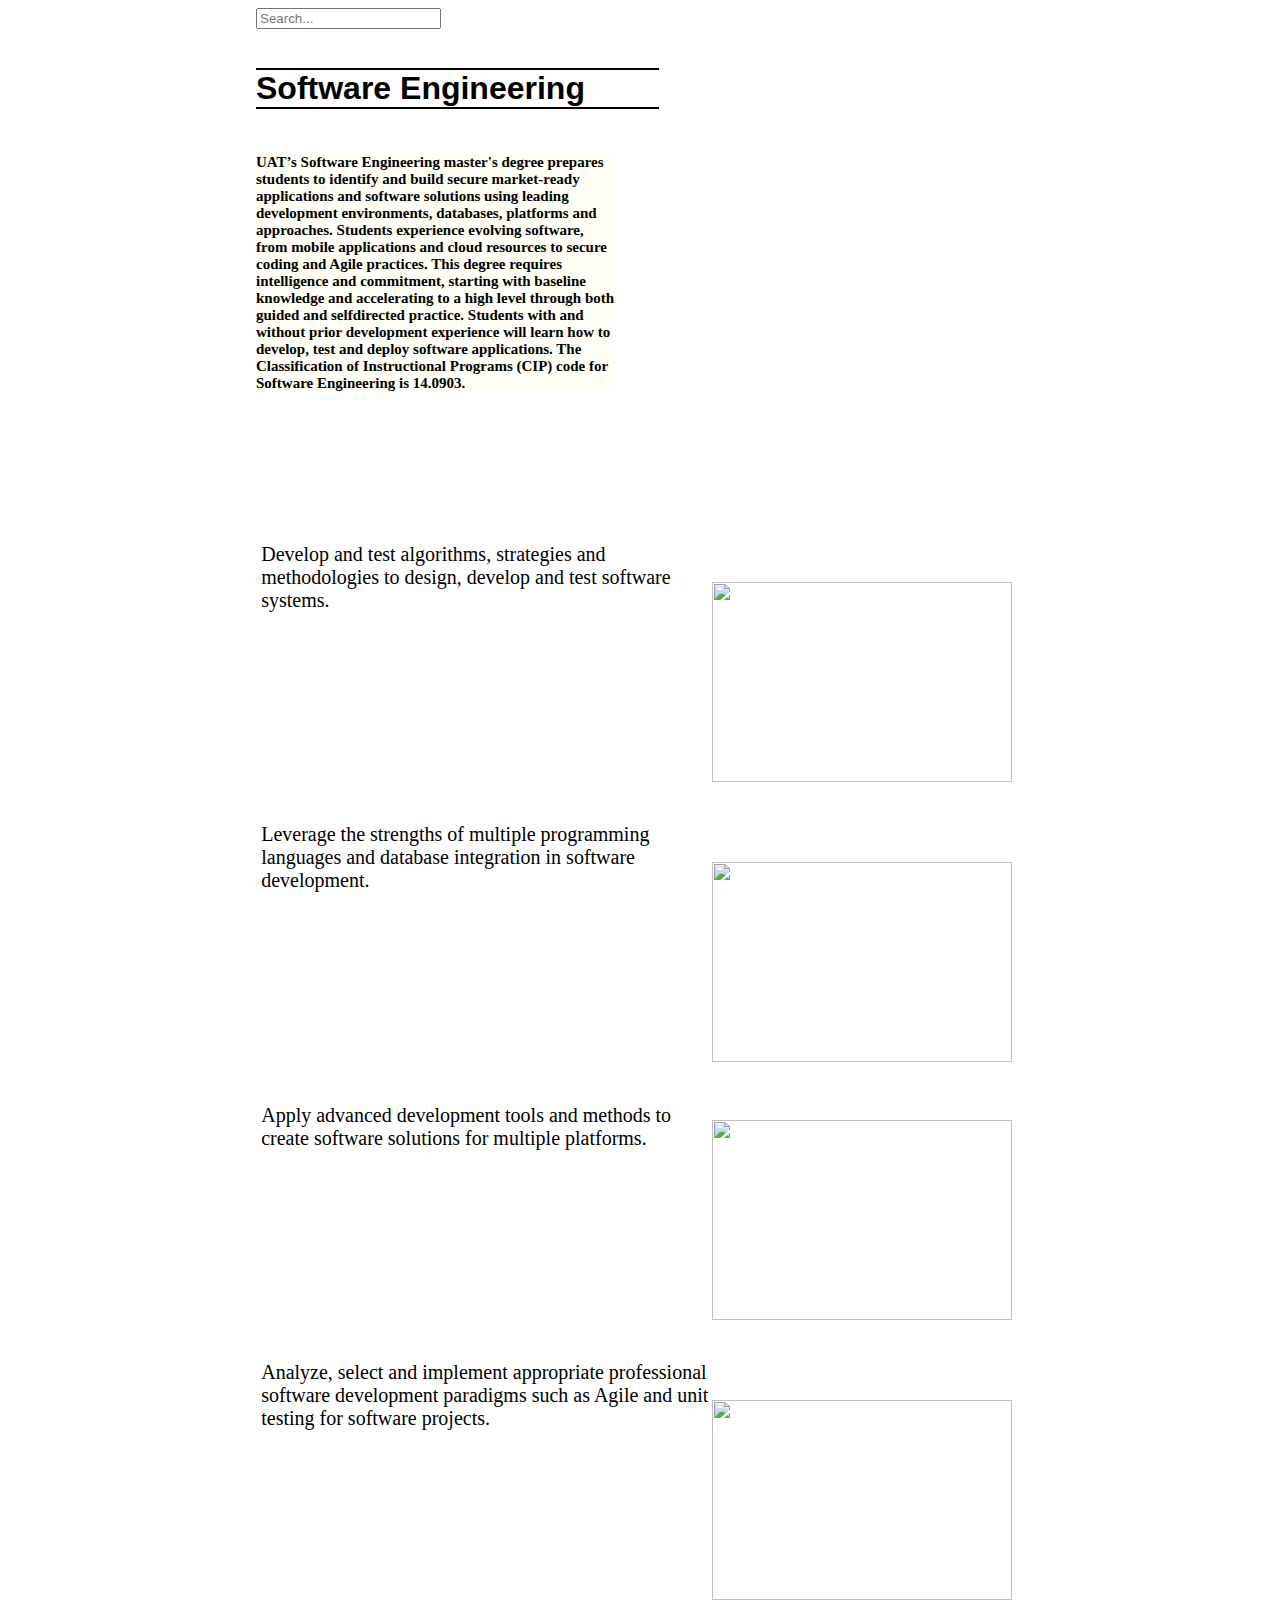
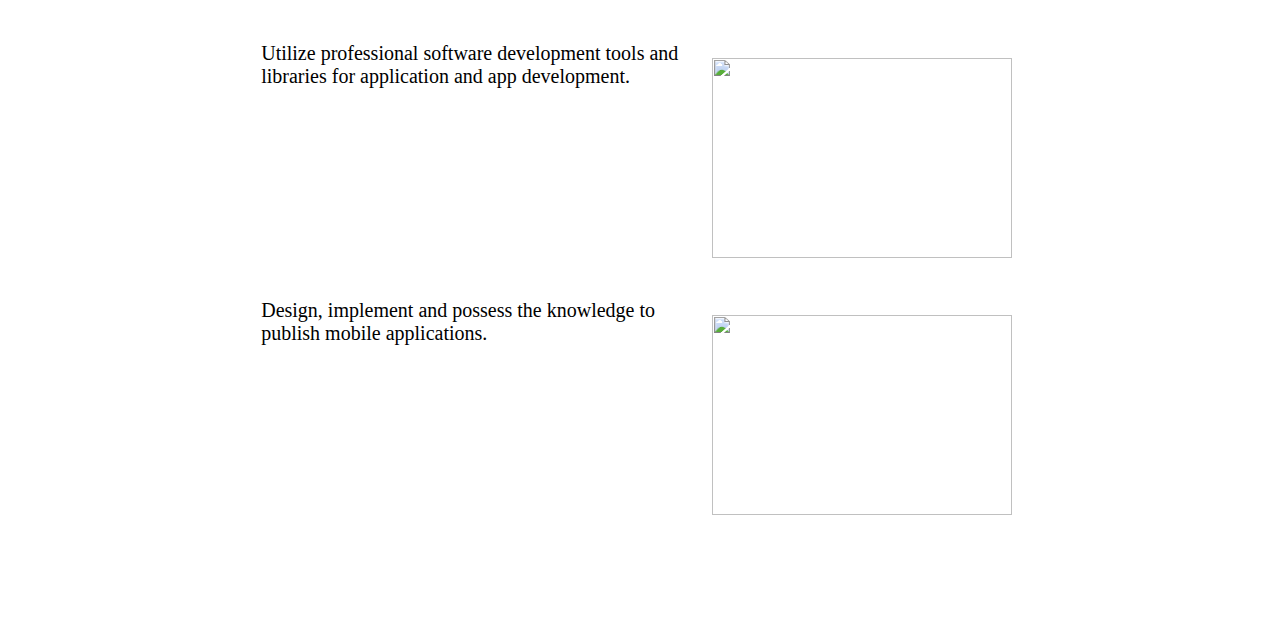
==== boards.html @ 4352dcfe "Add files via upload" ====
<!--Josue Joseph-->
<!DOCTYPE html>

<html lang="en">
    
    <head>
        <title>Boards</title>
        <meta charset="UTF-8" name="viewport" content="width=device-width, initial-scale=1.0">
    </head>

<!--header element includes a library of options like search bar and clickable links-->
    <header>
        <input id="search" type="text" placeholder="Search..."> 
    </header><br>

    <body>

        <!--info div provides information about software engineering--> 
        <div id="einfo">
        <h1>Software Engineering</h1>
        <h2>UAT’s Software Engineering master's degree prepares students to identify and build secure market-ready applications and
            software solutions using leading development environments, databases, platforms and approaches. Students experience
            evolving software, from mobile applications and cloud resources to secure coding and Agile practices. This degree requires
            intelligence and commitment, starting with baseline knowledge and accelerating to a high level through both guided and selfdirected practice. Students with and without prior development experience will learn how to develop, test and deploy software
            applications. The Classification of Instructional Programs (CIP) code for Software Engineering is 14.0903.
        </h2>
        </div><br>

<!--list div provides in-depth information and pictures about software engineering--> 
        <div class="list">
            <p>Develop and test algorithms, strategies and methodologies to design, develop and test software systems.</p>
            <img src="two computer science professionals using equipment.jpg" class="" href=""> 

            <p>Leverage the strengths of multiple programming languages and database integration in software development.</p>
                <img src="Computer_Research_Scientist.jpg" class="" href="">
            
            
            <p>Apply advanced development tools and methods to create software solutions for multiple platforms.</p>
                <img src="computer-science-860-x-480.jpg" class="" href="">
            
            
            <p>Analyze, select and implement appropriate professional software development paradigms such as Agile and unit testing for software projects.</p>
               <img src="ranking-1-1014x600.png" class="" href=""> 
            
            
            <p>Utilize professional software development tools and libraries for application and app development.</p>
               <img src="How_to_Become_a_Computer_Scientist.avif" class="" href=""> 
            
            
            <p>Design, implement and possess the knowledge to publish mobile applications.</p>
               <img src="computer-and-research-scientist.jpg" class="" href=""> 
            
        </div>   

    </body><br>

    <style>
        body{
            background-color: rgb(255, 255, 255);
            margin-left: 20%;
            margin-right: 10%;
        }
        .menuBar{
            background-size: 20%;
            margin-bottom: 1%;
        }
        h1{
            text-align: left;
            margin-bottom: 5%;
            border-top: solid;
            border-bottom: solid;
            border-width: 2px;
            margin-right: 55%;
            font-family: 'Franklin Gothic Medium', 'Arial Narrow', Arial, sans-serif;

        }
        h2{
            text-align: left;
            font-size: 15px;
            margin-right: 60%;
            background-color: rgb(255, 255, 246);
            font-style: 2%;
            margin-bottom: 5%;

        }
        p{
            width: 60%;
            margin-top: 5%;
            margin-bottom: 5%;
            font-size: 20px;
            display: inline-block;
            margin-right: 2%;

        }
        .list{
            border-width: 1px;
            margin-bottom: 5%;
            margin-right: 10%;
            padding: 50px;
            margin-left: -5%;
        }
        img{
            width: 300px;
            height: 200px;
            margin-left: 60%;
            margin-top: -9%;
        }

    </style>
</html>
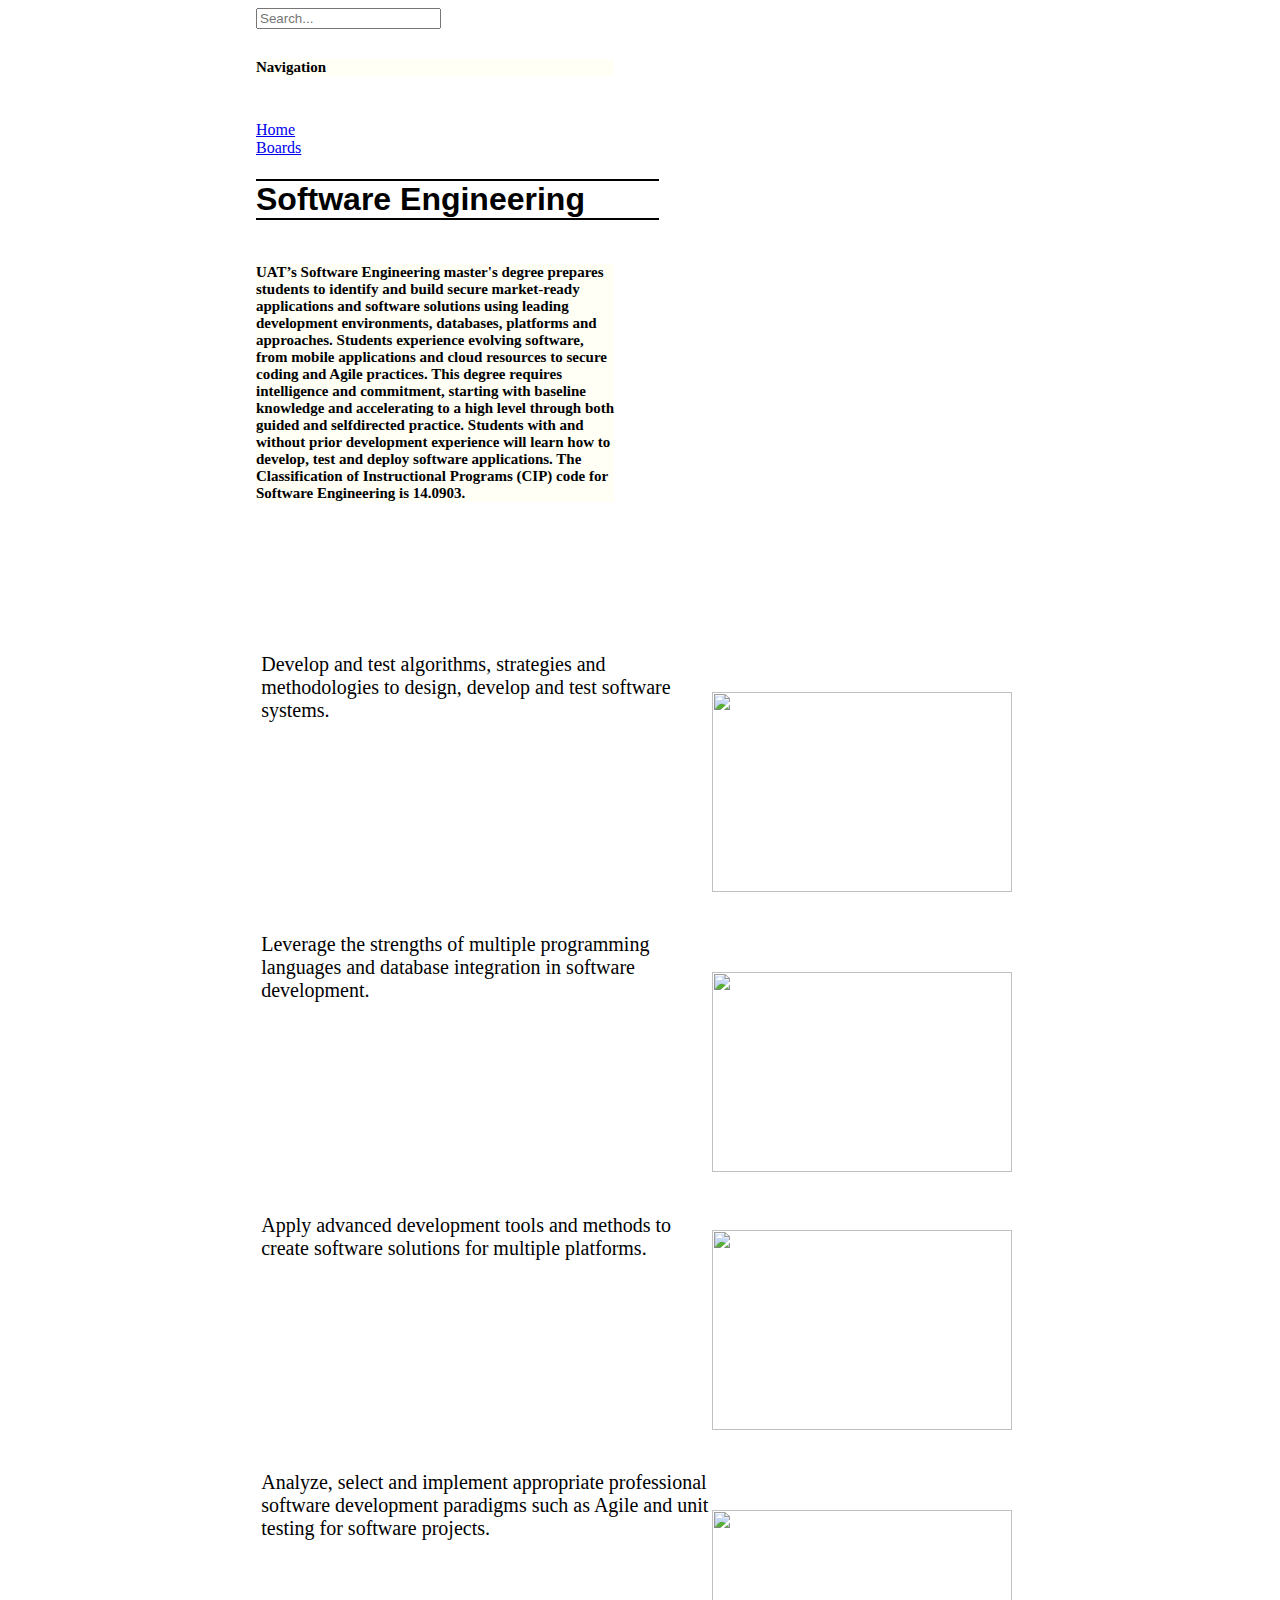
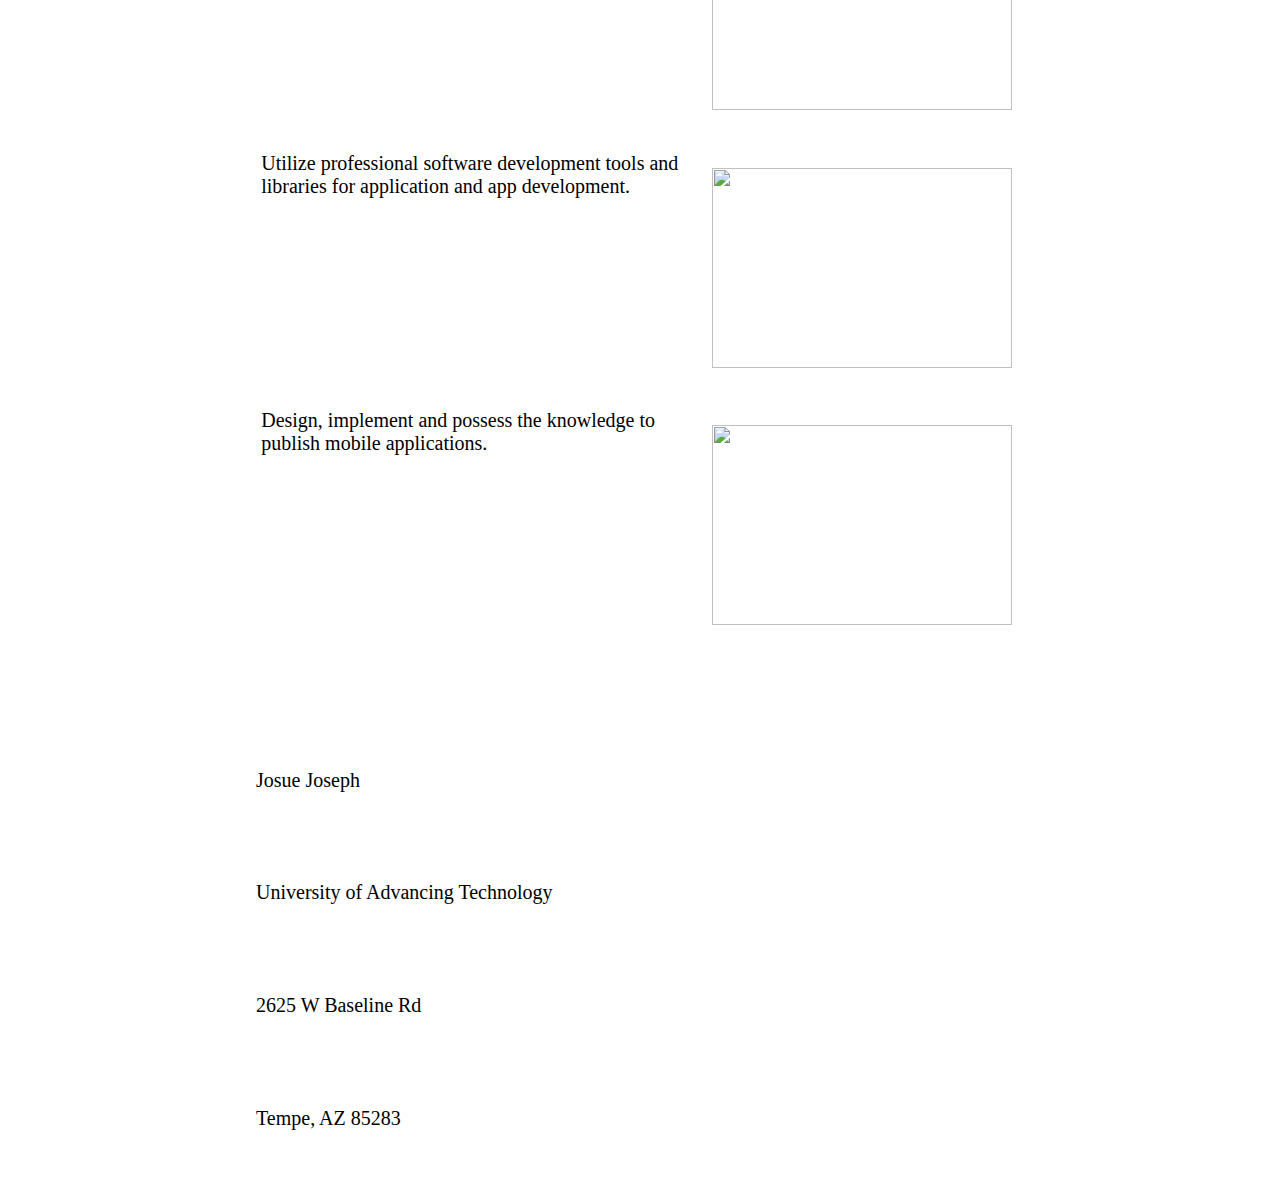
==== commit 87aa3bb4: "Add files via upload" ====
--- a/boards.html
+++ b/boards.html
@@ -1,4 +1,4 @@
-<!--Josue Joseph-->
+<!--07/02/2023-->
 <!DOCTYPE html>
 
 <html lang="en">
@@ -12,6 +12,12 @@
     <header>
         <input id="search" type="text" placeholder="Search..."> 
     </header><br>
+    <nav>
+        <h2>Navigation</h2>
+        <a href="./index.html">Home</a><br>
+        <a href="./boards.html">Boards</a><br>
+    </nav>
+    
 
     <body>
 
@@ -51,6 +57,13 @@
                <img src="computer-and-research-scientist.jpg" class="" href=""> 
             
         </div>   
+
+        <footer>
+            <P>Josue Joseph</P><br>
+            <p>University of Advancing Technology</p><br>
+            <p>2625 W Baseline Rd</p><br>
+            <p>Tempe, AZ 85283</p><br>
+        </footer> 
 
     </body><br>
 
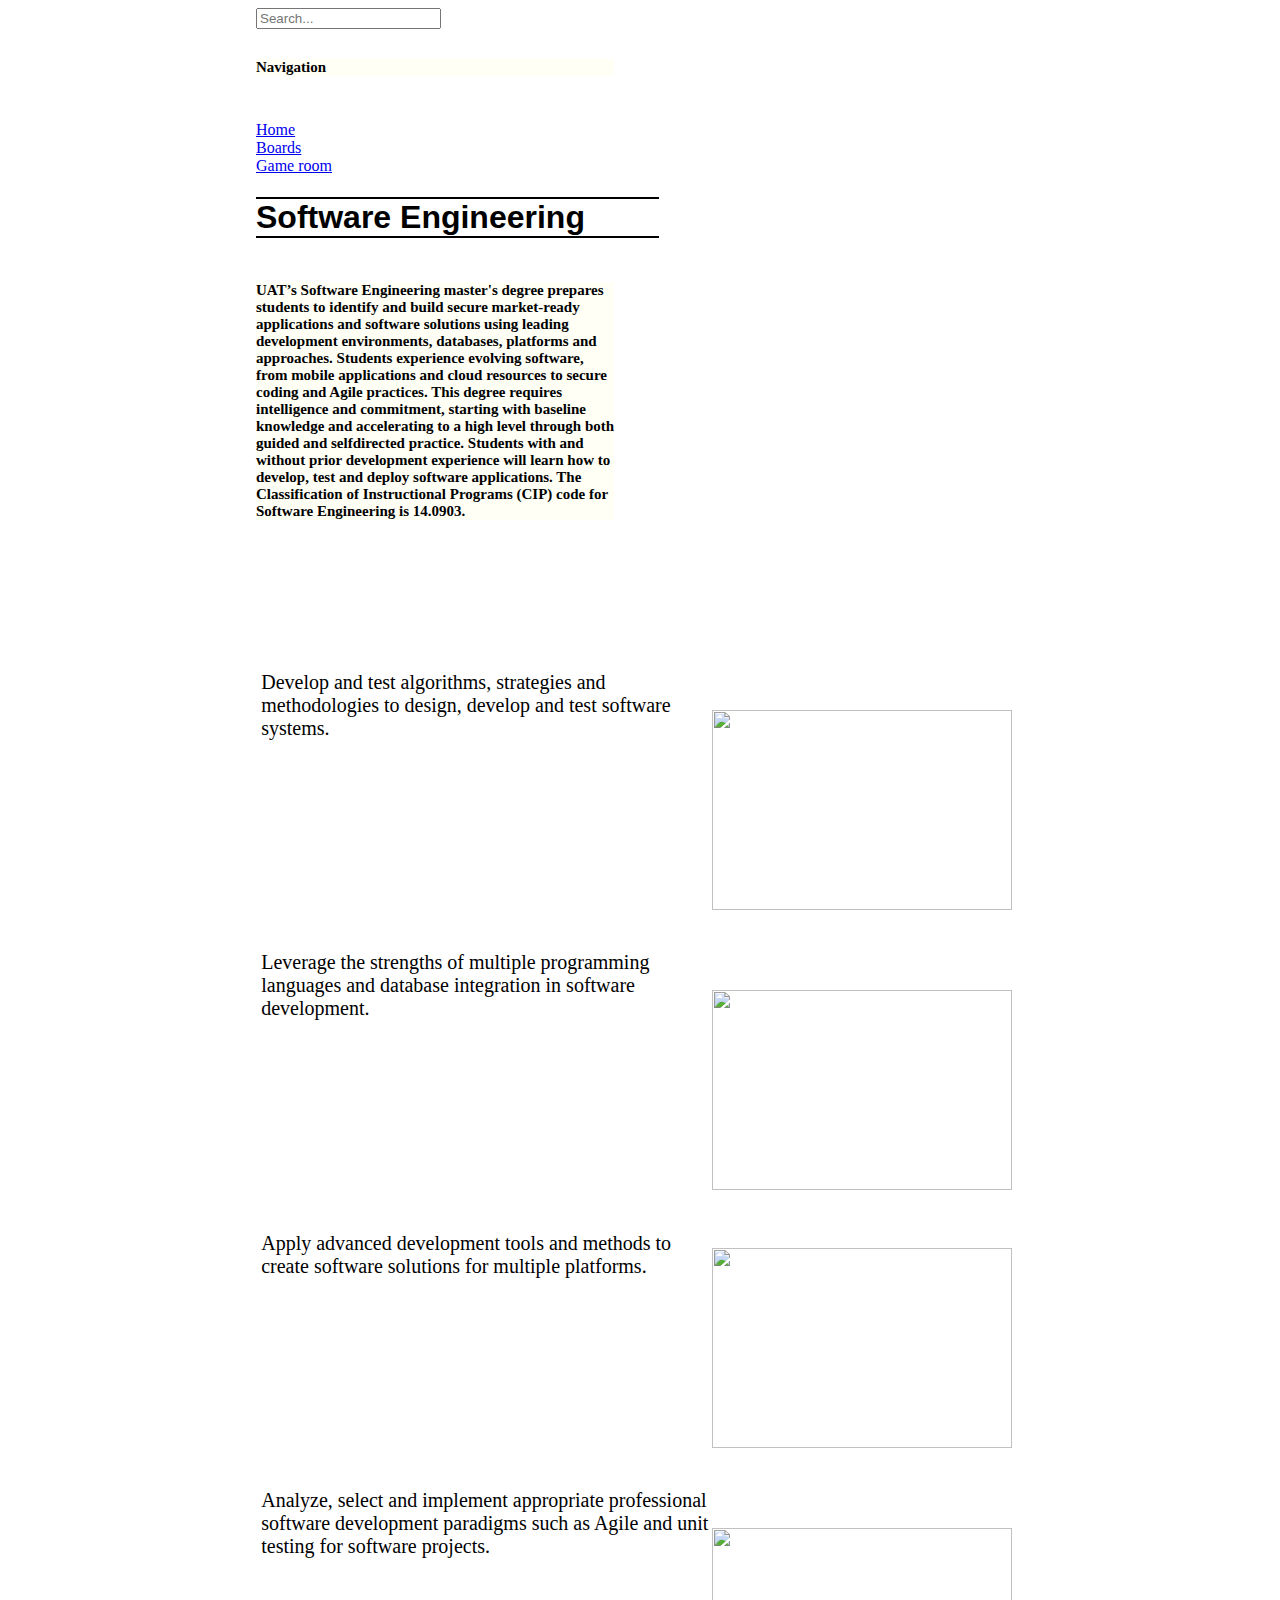
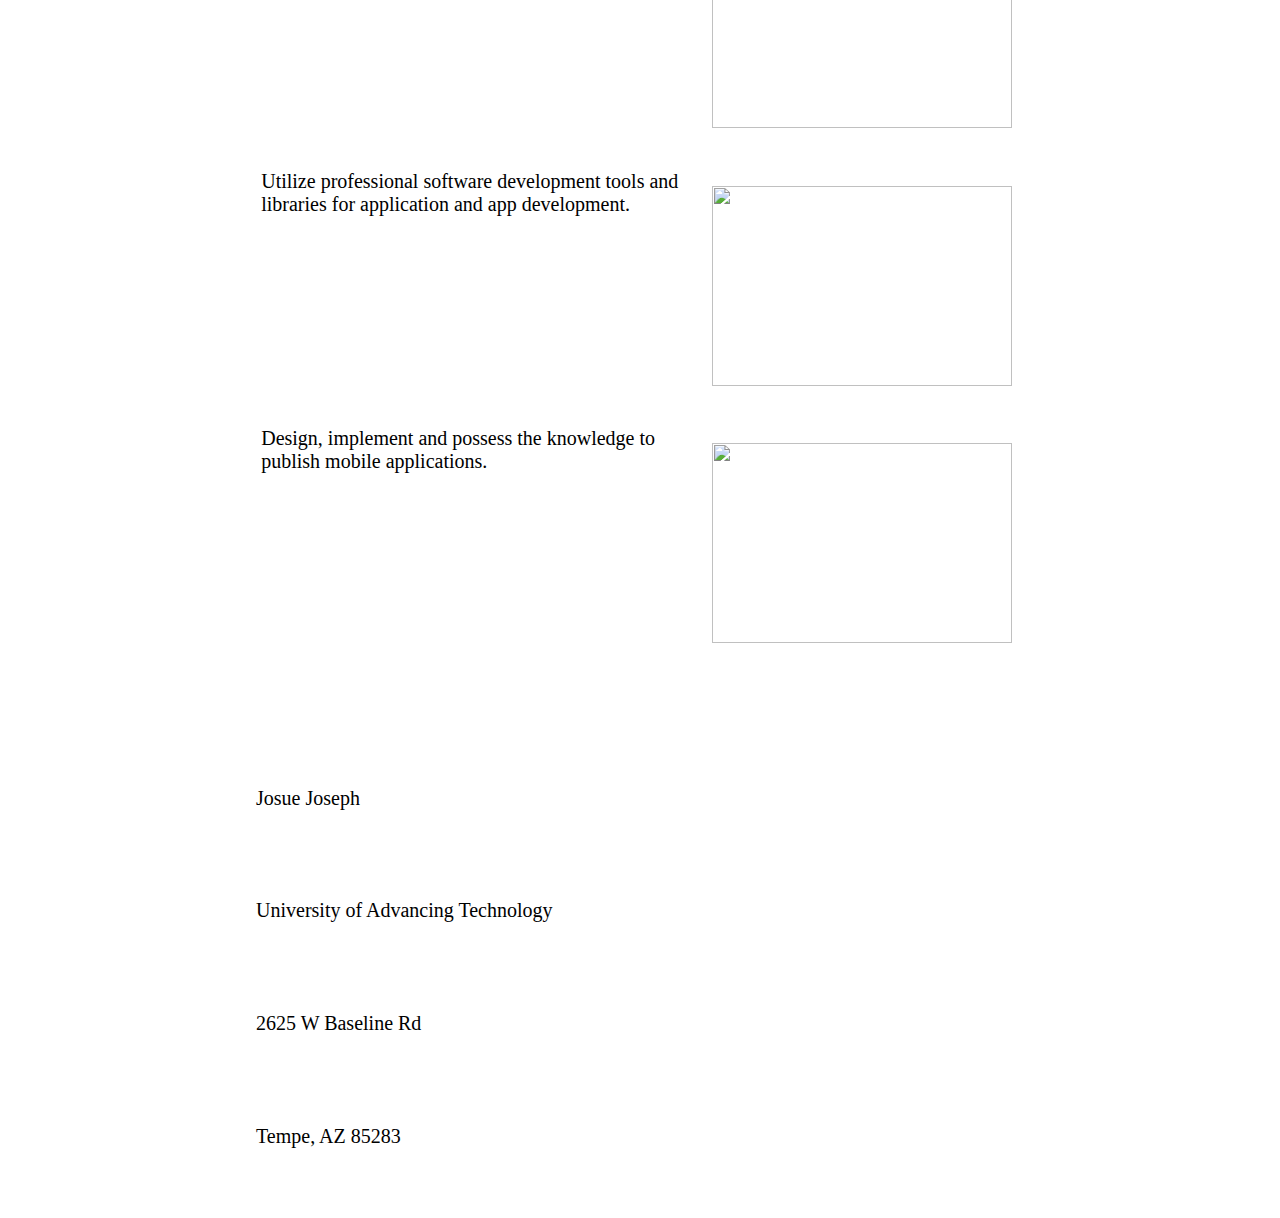
==== commit d5adb8ea: "Add files via upload" ====
--- a/boards.html
+++ b/boards.html
@@ -9,15 +9,17 @@
     </head>
 
 <!--header element includes a library of options like search bar and clickable links-->
-    <header>
-        <input id="search" type="text" placeholder="Search..."> 
-    </header><br>
-    <nav>
-        <h2>Navigation</h2>
-        <a href="./index.html">Home</a><br>
-        <a href="./boards.html">Boards</a><br>
-    </nav>
-    
+<!--header element includes a library of options like search bar and clickable links-->        
+<header>
+    <input id="search" type="text" placeholder="Search..."> 
+</header><br>
+<nav>
+    <h2>Navigation</h2>
+    <a href="./index.html">Home</a><br>
+    <a href="./boards.html">Boards</a><br>
+    <a href="./game.html">Game room</a>
+</nav>
+
 
     <body>
 
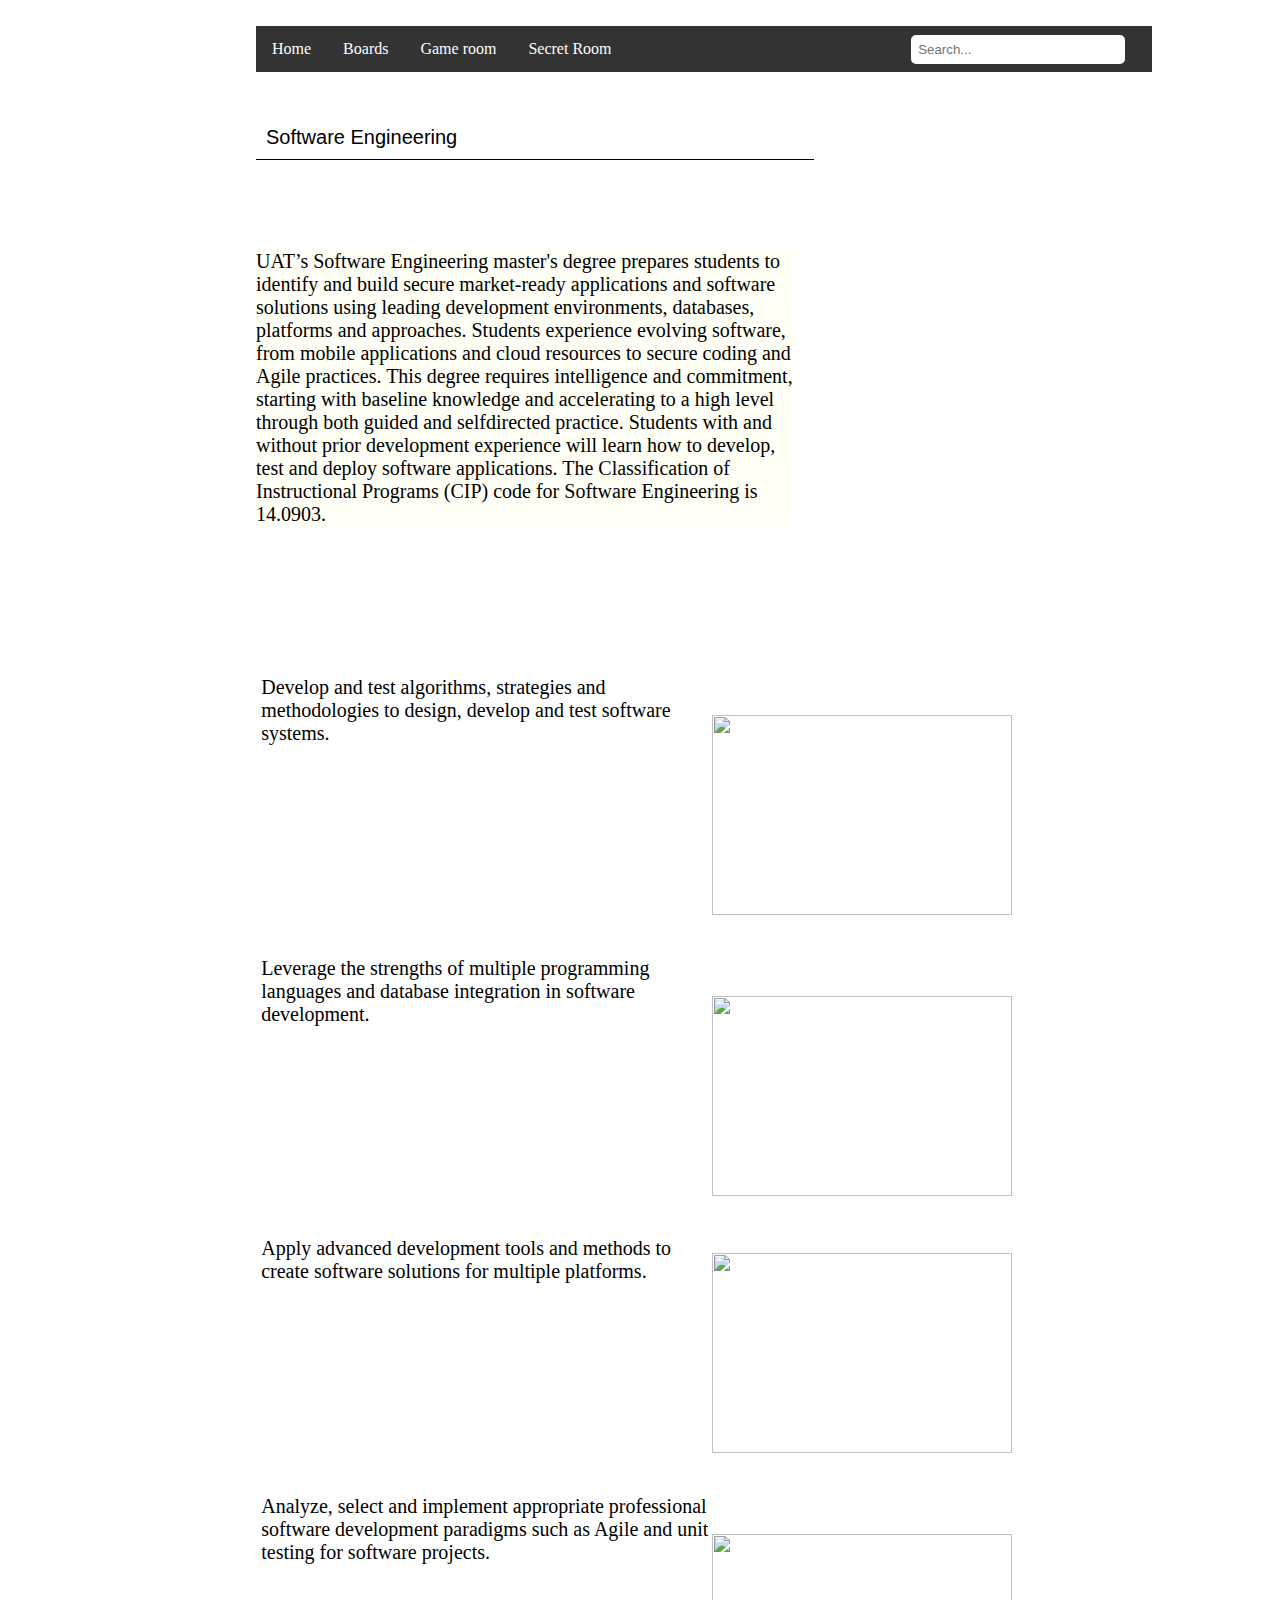
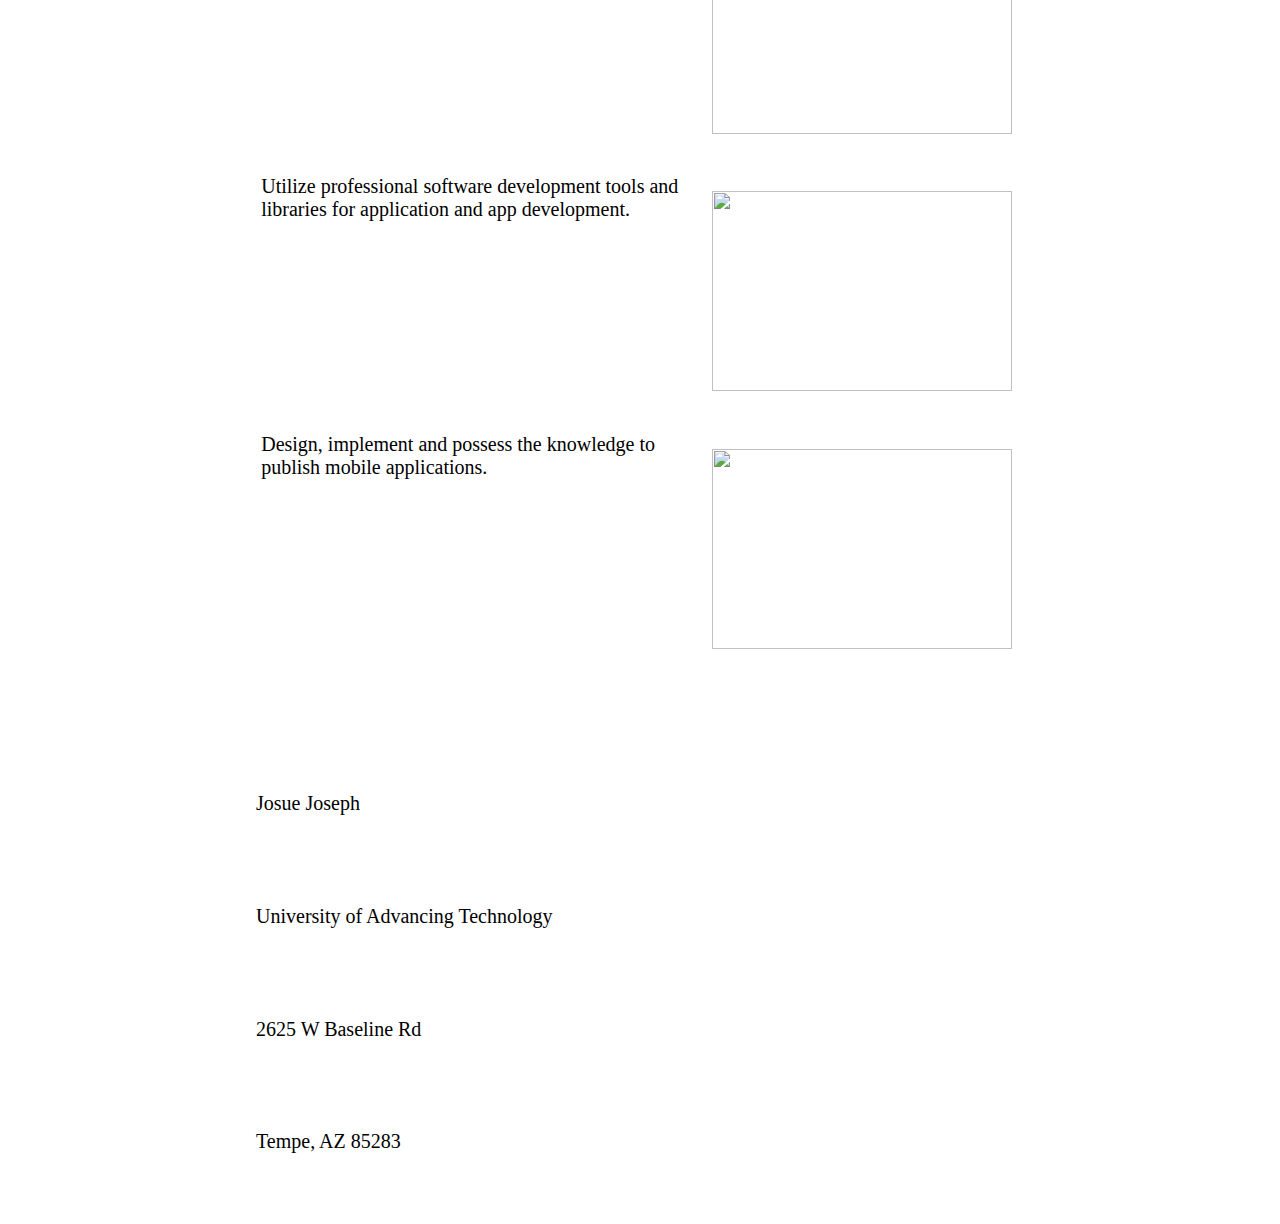
==== commit 0e1d4673: "Add files via upload" ====
--- a/boards.html
+++ b/boards.html
@@ -1,38 +1,37 @@
 <!--07/02/2023-->
 <!DOCTYPE html>
-
 <html lang="en">
     
     <head>
-        <title>Boards</title>
+        <title>Index</title>
+        <link rel="stylesheet" href="main.css">
+        <link rel="stylesheet" href="button.css">
         <meta charset="UTF-8" name="viewport" content="width=device-width, initial-scale=1.0">
+        <script type= "text/javascript" src="button.js"></script>
+        <link rel="stylesheet" href="main.css">
     </head>
-
-<!--header element includes a library of options like search bar and clickable links-->
-<!--header element includes a library of options like search bar and clickable links-->        
-<header>
-    <input id="search" type="text" placeholder="Search..."> 
-</header><br>
-<nav>
-    <h2>Navigation</h2>
-    <a href="./index.html">Home</a><br>
-    <a href="./boards.html">Boards</a><br>
-    <a href="./game.html">Game room</a>
-</nav>
-
+    
+            <!--navigation bar-->
+            <ul class="navigation">
+                <li><a href="./index.html">Home</a></li>
+                <li><a href="./boards.html">Boards</a></li>
+                <li><a href="./game.html">Game room</a></li>
+                <li><a href="strings.html">Secret Room</a></li>
+                <input class="search" type="text" placeholder="Search...">
+            </ul>
 
     <body>
-
-        <!--info div provides information about software engineering--> 
-        <div id="einfo">
-        <h1>Software Engineering</h1>
-        <h2>UAT’s Software Engineering master's degree prepares students to identify and build secure market-ready applications and
-            software solutions using leading development environments, databases, platforms and approaches. Students experience
-            evolving software, from mobile applications and cloud resources to secure coding and Agile practices. This degree requires
-            intelligence and commitment, starting with baseline knowledge and accelerating to a high level through both guided and selfdirected practice. Students with and without prior development experience will learn how to develop, test and deploy software
-            applications. The Classification of Instructional Programs (CIP) code for Software Engineering is 14.0903.
-        </h2>
-        </div><br>
+        <!--div provides information about software engineering--> 
+        <div>
+            <p class="infoTitle">Software Engineering</p>
+            <p class="infoBox">UAT’s Software Engineering master's degree prepares students to identify and build secure market-ready applications and
+                software solutions using leading development environments, databases, platforms and approaches. Students experience
+                evolving software, from mobile applications and cloud resources to secure coding and Agile practices. This degree requires
+                intelligence and commitment, starting with baseline knowledge and accelerating to a high level through both guided and selfdirected practice. Students with and without prior development experience will learn how to develop, test and deploy software
+                applications. The Classification of Instructional Programs (CIP) code for Software Engineering is 14.0903.
+            </p>
+            </div><br>
+    
 
 <!--list div provides in-depth information and pictures about software engineering--> 
         <div class="list">
@@ -57,7 +56,6 @@
             
             <p>Design, implement and possess the knowledge to publish mobile applications.</p>
                <img src="computer-and-research-scientist.jpg" class="" href=""> 
-            
         </div>   
 
         <footer>
--- a/main.css
+++ b/main.css
@@ -0,0 +1,105 @@
+.navigation {
+    list-style-type: none;
+    margin: 0;
+    padding: 0;
+    overflow: hidden;
+    background-color: hsl(0, 0%, 20%);
+    width: 100%;
+}
+
+.navigation li {
+    float: left;
+}
+
+.navigation li a {
+    display: block;
+    color: white;
+    text-align: center;
+    padding: 14px 16px;
+    text-decoration: none;
+}
+
+.navigation li a:hover {
+    background-color: #111;
+}
+
+body{
+    background-color: rgb(248, 245, 245);
+    margin-left: 20%;
+    margin-right: 20%;
+    margin-top: 2%;
+}
+.boxTitle {
+    text-align: left;
+    border-bottom: solid;
+    margin-top: 5%;
+    border-width: 1px;
+    margin-right: 55%;
+    padding: 10px;
+    font-family: 'Franklin Gothic Medium', 'Arial Narrow', Arial, sans-serif;
+}
+.infoTitle{
+    text-align: left;
+    border-bottom: solid;
+    border-width: 1px;
+    margin-right: 55%;
+    padding: 10px;
+    font-family: 'Franklin Gothic Medium', 'Arial Narrow', Arial, sans-serif;
+}
+
+.infoBox {
+    text-align: left;
+    font-size: 20px;
+    margin-right: 60%;
+    background-color: rgb(255, 255, 246);
+    margin-bottom: 5%;
+}
+
+.footer {
+position: fixed;
+width: 100%;
+background-color: rgb(255, 255, 255);
+color: rgb(0, 0, 0);
+text-align: center;
+margin-top: 92%;
+}
+
+.search {
+    border: 2px solid #ffffff;
+    padding: 5px;
+    height: 15px;
+    width: 200px;
+    border-radius: 5px;
+    outline: none;
+    color: #000000;
+    float: right;
+    margin-top: 1%;
+    margin-right: 3%;
+}
+
+.imageBox {
+    width: 100%;
+    height: 400px;
+    display: flex;
+    align-items: center;
+    padding: 10px;
+}
+.imageBox img {
+    max-width: 100%;
+    max-height: 100%;
+    animation: img 15s infinite;
+    animation-timing-function: linear;
+}
+
+@keyframes img {
+    0% {
+        transform: translateX(0%);
+    }
+    100% {
+        transform: translateX(-100%);
+    }
+}
+
+.buttons {
+    margin-top: 10px;
+}--- a/button.css
+++ b/button.css
@@ -0,0 +1,84 @@
+.button {
+    border: none;
+    width: 15em;
+    height: 5em;
+    border-radius: 3em;
+    display: flex;
+    justify-content: center;
+    align-items: center;
+    gap: 12px;
+    background: #1C1A1C;
+    cursor: pointer;
+    transition: all 450ms ease-in-out;
+  }
+  
+  .button {
+    fill: #AAAAAA;
+    transition: all 800ms ease;
+  }
+  
+  .text {
+    font-weight: 600;
+    color: #ffffff;
+    font-size: medium;
+  }
+  
+  .button:hover {
+    background: linear-gradient(0deg,#A47CF3,#683FEA);
+    box-shadow: inset 0px 1px 0px 0px rgba(255, 255, 255, 0.4),
+    inset 0px -4px 0px 0px rgba(0, 0, 0, 0.2),
+    0px 0px 0px 4px rgba(255, 255, 255, 0.2),
+    0px 0px 180px 0px #9917FF;
+    transform: translateY(-2px);
+  }
+  
+  .button:hover .text {
+    color: white;
+  }
+  
+  .button:hover .sparkle {
+    fill: white;
+    transform: scale(1.2);
+  } 
+  .reset {
+    border: none;
+    width: 15em;
+    height: 5em;
+    border-radius: 3em;
+    display: flex;
+    justify-content: center;
+    align-items: center;
+    gap: 12px;
+    background: #1C1A1C;
+    cursor: pointer;
+    transition: all 450ms ease-in-out;
+  }
+  
+  .reset {
+    fill: #AAAAAA;
+    transition: all 800ms ease;
+  }
+  
+  .reset {
+    font-weight: 600;
+    color: #AAAAAA;
+    font-size: medium;
+  }
+  
+  .reset:hover {
+    background: linear-gradient(0deg,#A47CF3,#683FEA);
+    box-shadow: inset 0px 1px 0px 0px rgba(255, 255, 255, 0.4),
+    inset 0px -4px 0px 0px rgba(0, 0, 0, 0.2),
+    0px 0px 0px 4px rgba(255, 255, 255, 0.2),
+    0px 0px 180px 0px #9917FF;
+    transform: translateY(-2px);
+  }
+  
+  .reset:hover .text {
+    color: rgb(255, 255, 255);
+  }
+  
+  .reset:hover .sparkle {
+    fill: white;
+    transform: scale(1.2);
+  } --- a/main.css
+++ b/main.css
@@ -0,0 +1,105 @@
+.navigation {
+    list-style-type: none;
+    margin: 0;
+    padding: 0;
+    overflow: hidden;
+    background-color: hsl(0, 0%, 20%);
+    width: 100%;
+}
+
+.navigation li {
+    float: left;
+}
+
+.navigation li a {
+    display: block;
+    color: white;
+    text-align: center;
+    padding: 14px 16px;
+    text-decoration: none;
+}
+
+.navigation li a:hover {
+    background-color: #111;
+}
+
+body{
+    background-color: rgb(248, 245, 245);
+    margin-left: 20%;
+    margin-right: 20%;
+    margin-top: 2%;
+}
+.boxTitle {
+    text-align: left;
+    border-bottom: solid;
+    margin-top: 5%;
+    border-width: 1px;
+    margin-right: 55%;
+    padding: 10px;
+    font-family: 'Franklin Gothic Medium', 'Arial Narrow', Arial, sans-serif;
+}
+.infoTitle{
+    text-align: left;
+    border-bottom: solid;
+    border-width: 1px;
+    margin-right: 55%;
+    padding: 10px;
+    font-family: 'Franklin Gothic Medium', 'Arial Narrow', Arial, sans-serif;
+}
+
+.infoBox {
+    text-align: left;
+    font-size: 20px;
+    margin-right: 60%;
+    background-color: rgb(255, 255, 246);
+    margin-bottom: 5%;
+}
+
+.footer {
+position: fixed;
+width: 100%;
+background-color: rgb(255, 255, 255);
+color: rgb(0, 0, 0);
+text-align: center;
+margin-top: 92%;
+}
+
+.search {
+    border: 2px solid #ffffff;
+    padding: 5px;
+    height: 15px;
+    width: 200px;
+    border-radius: 5px;
+    outline: none;
+    color: #000000;
+    float: right;
+    margin-top: 1%;
+    margin-right: 3%;
+}
+
+.imageBox {
+    width: 100%;
+    height: 400px;
+    display: flex;
+    align-items: center;
+    padding: 10px;
+}
+.imageBox img {
+    max-width: 100%;
+    max-height: 100%;
+    animation: img 15s infinite;
+    animation-timing-function: linear;
+}
+
+@keyframes img {
+    0% {
+        transform: translateX(0%);
+    }
+    100% {
+        transform: translateX(-100%);
+    }
+}
+
+.buttons {
+    margin-top: 10px;
+}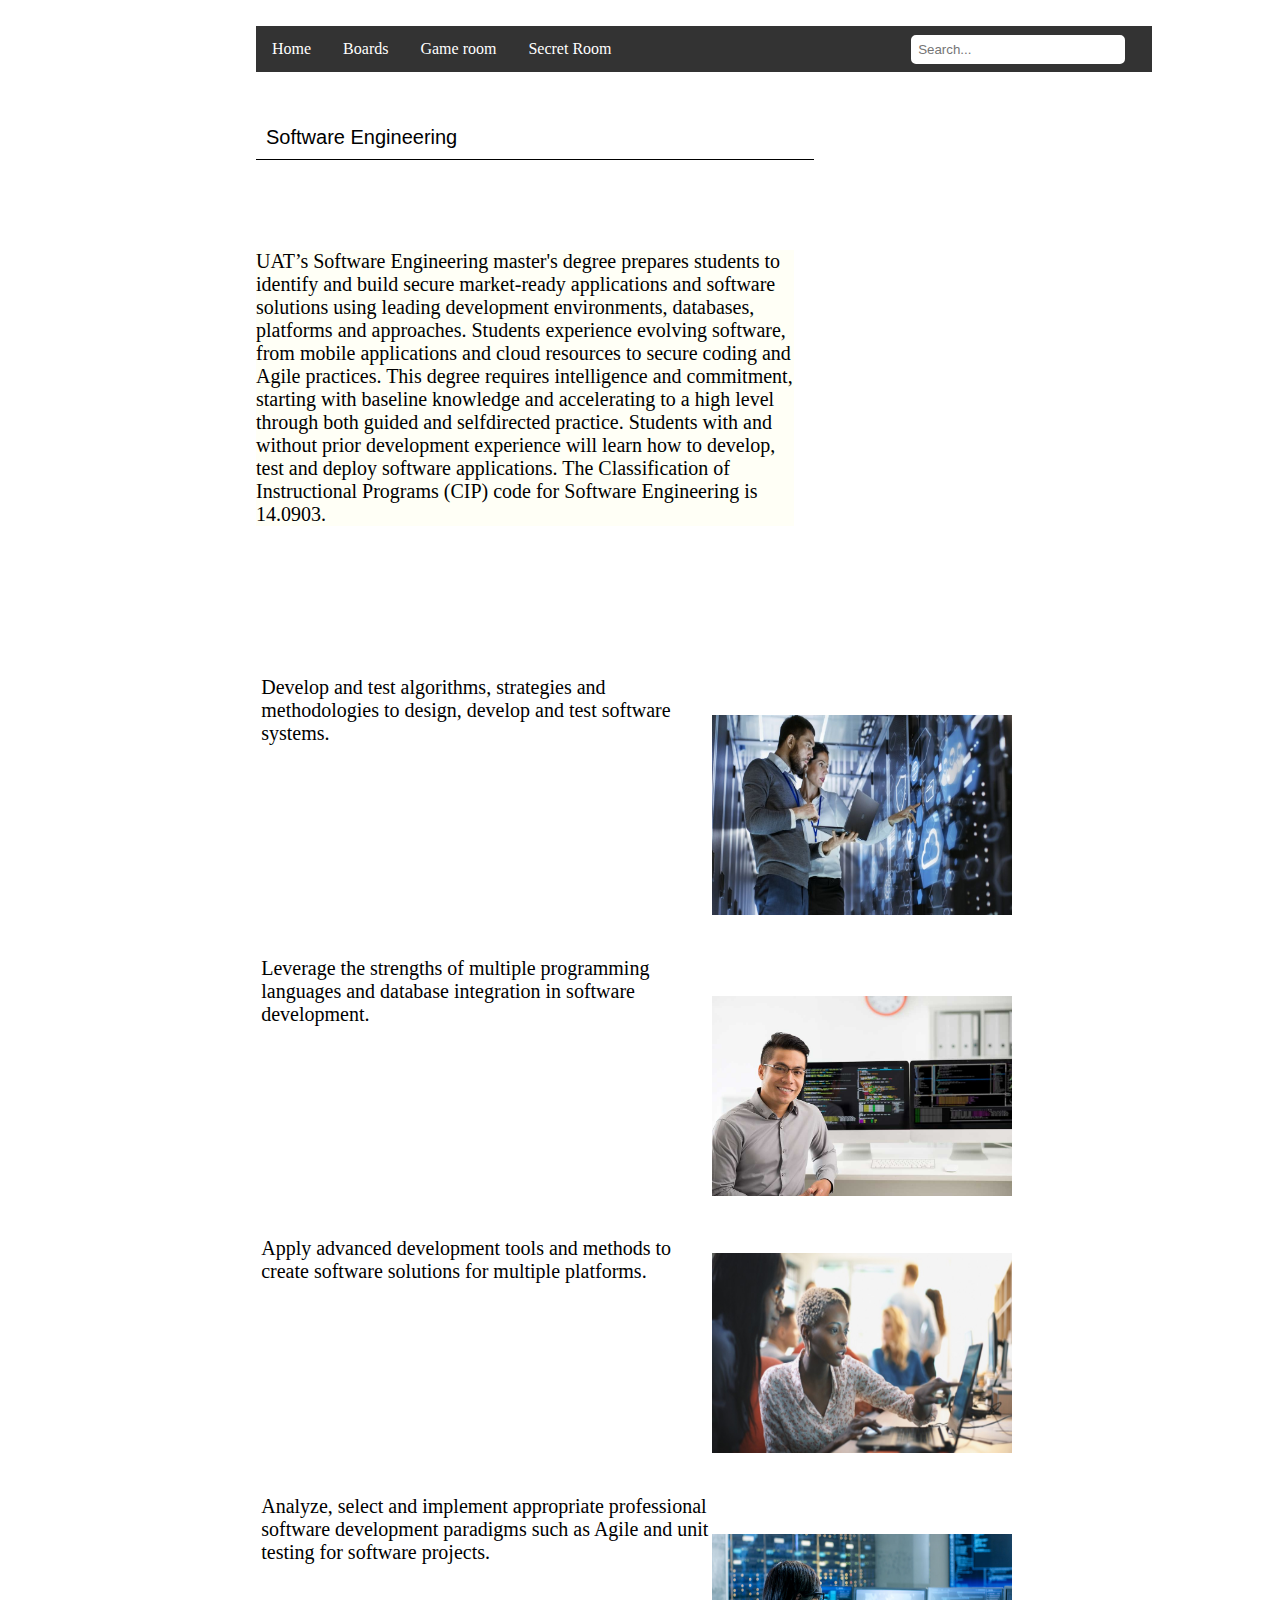
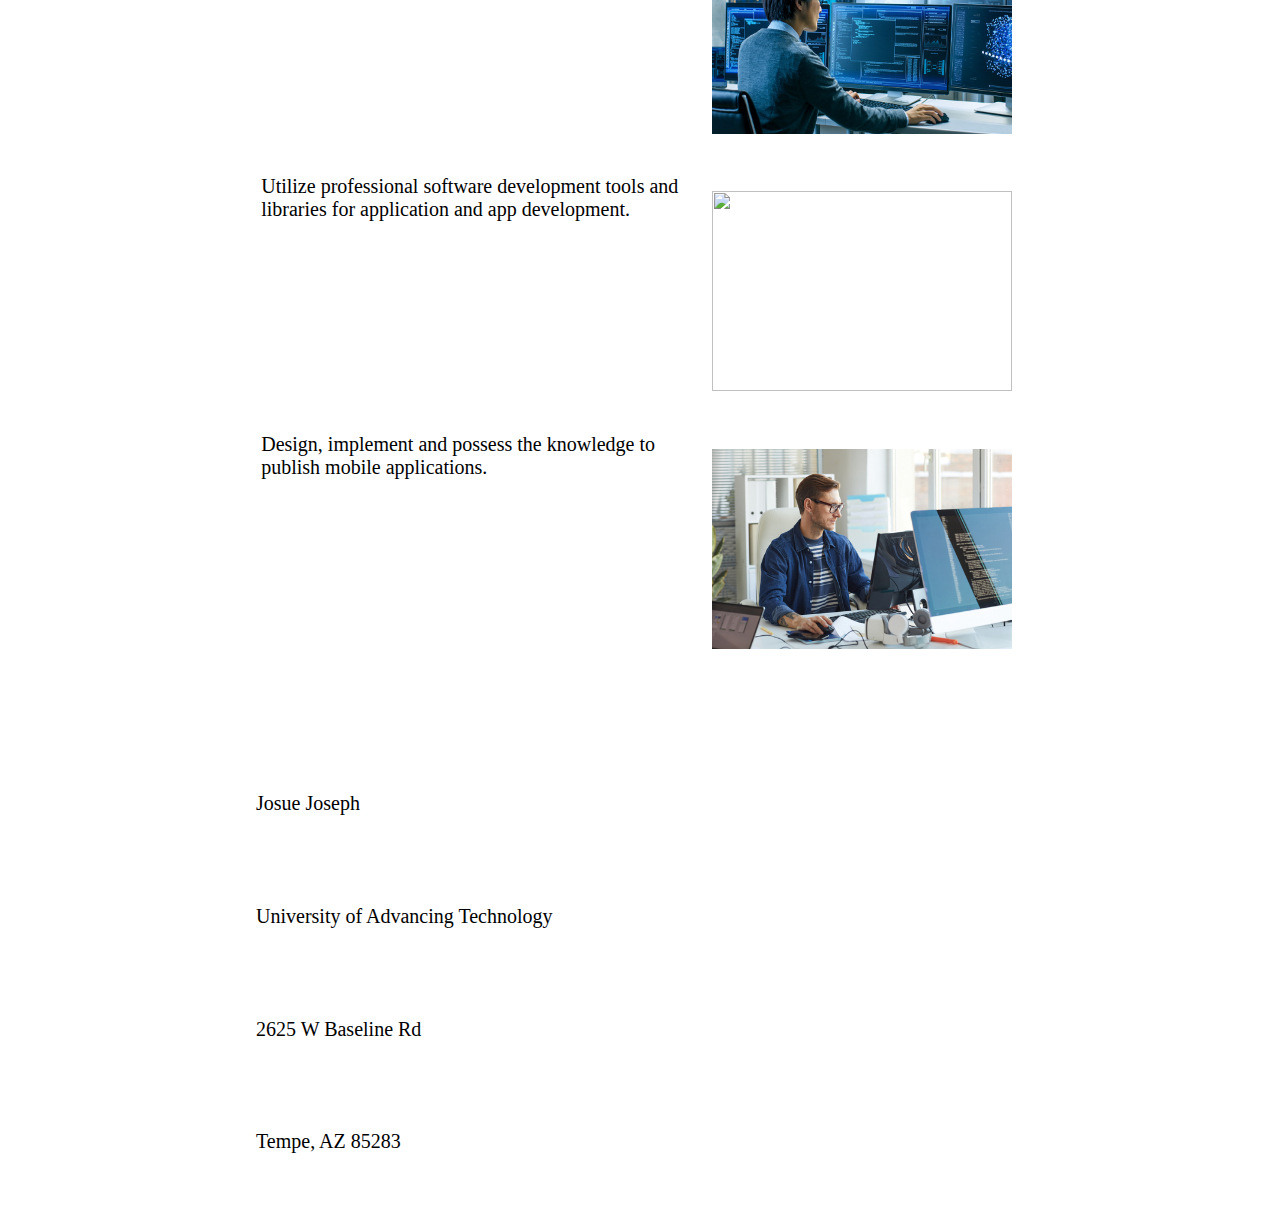
==== commit 7dfa13f5: "Add files via upload" ====
--- a/boards.html
+++ b/boards.html
@@ -1,22 +1,32 @@
 <!--07/02/2023-->
+
+<!--creates a html file document-->
 <!DOCTYPE html>
+<!--Writes the html page in english-->
 <html lang="en">
-    
+
+    <!--the head element contains information like keywords and descriptions that you want to include in your webpage but not display for the users to see-->
     <head>
+        <!--title element displays the webpage name-->
         <title>Index</title>
+        <!--link elements connects the main.css page to style our index page-->
         <link rel="stylesheet" href="main.css">
+         <!--the button.css file is used to style the buttons that move the image around the screen-->
         <link rel="stylesheet" href="button.css">
+         <!--meta element contains the UTF-8 charset which uses a vast majority of characters from most written languages-->
         <meta charset="UTF-8" name="viewport" content="width=device-width, initial-scale=1.0">
+        <!--script element links our external code.js to our index.html page-->
         <script type= "text/javascript" src="button.js"></script>
-        <link rel="stylesheet" href="main.css">
     </head>
     
             <!--navigation bar-->
             <ul class="navigation">
+                 <!--li elements contains our navigation links connecting our external webpages to our main homepage-->
                 <li><a href="./index.html">Home</a></li>
                 <li><a href="./boards.html">Boards</a></li>
                 <li><a href="./game.html">Game room</a></li>
                 <li><a href="strings.html">Secret Room</a></li>
+                <!--the input element creates a search bar with a "search..." placeholder being displayed-->
                 <input class="search" type="text" placeholder="Search...">
             </ul>
 
@@ -24,6 +34,9 @@
         <!--div provides information about software engineering--> 
         <div>
             <p class="infoTitle">Software Engineering</p>
+            
+            <!--p element provides information about software engineering--> 
+
             <p class="infoBox">UAT’s Software Engineering master's degree prepares students to identify and build secure market-ready applications and
                 software solutions using leading development environments, databases, platforms and approaches. Students experience
                 evolving software, from mobile applications and cloud resources to secure coding and Agile practices. This degree requires
@@ -34,31 +47,41 @@
     
 
 <!--list div provides in-depth information and pictures about software engineering--> 
+<!--each p element provides pictures and information about the program and explains the work of a software engineer-->
         <div class="list">
+            <!--each p element provides pictures and information about the program and explains the work of a software engineer-->
+
             <p>Develop and test algorithms, strategies and methodologies to design, develop and test software systems.</p>
             <img src="two computer science professionals using equipment.jpg" class="" href=""> 
 
+            <!--each p element provides pictures and information about the program and explains the work of a software engineer-->
             <p>Leverage the strengths of multiple programming languages and database integration in software development.</p>
                 <img src="Computer_Research_Scientist.jpg" class="" href="">
             
-            
+            <!--each p element provides pictures and information about the program and explains the work of a software engineer-->
+
             <p>Apply advanced development tools and methods to create software solutions for multiple platforms.</p>
                 <img src="computer-science-860-x-480.jpg" class="" href="">
             
-            
+            <!--each p element provides pictures and information about the program and explains the work of a software engineer-->
+
             <p>Analyze, select and implement appropriate professional software development paradigms such as Agile and unit testing for software projects.</p>
                <img src="ranking-1-1014x600.png" class="" href=""> 
             
-            
+            <!--each p element provides pictures and information about the program and explains the work of a software engineer-->
+
             <p>Utilize professional software development tools and libraries for application and app development.</p>
                <img src="How_to_Become_a_Computer_Scientist.avif" class="" href=""> 
             
-            
+            <!--each p element provides pictures and information about the program and explains the work of a software engineer-->
+
             <p>Design, implement and possess the knowledge to publish mobile applications.</p>
                <img src="computer-and-research-scientist.jpg" class="" href=""> 
         </div>   
 
+         <!--the footer element contains information about the school, myself and the school's address where the program is bring taught-->
         <footer>
+            <!--within the P element all of the information is displayed on the screen-->
             <P>Josue Joseph</P><br>
             <p>University of Advancing Technology</p><br>
             <p>2625 W Baseline Rd</p><br>
@@ -66,56 +89,96 @@
         </footer> 
 
     </body><br>
-
+<!--the style element allows us to customize parts of our code-->
     <style>
+        /*allows us to customize our webpages body*/
         body{
+            /*the background color allows us to set the background color to white*/
             background-color: rgb(255, 255, 255);
+            /*allows us to set the margin limit of our webpage 20% from the left*/
             margin-left: 20%;
+             /*allows us to set the margin limit of our webpage 10% from the right*/
             margin-right: 10%;
         }
+         /*allows us to customize our webpages menu and navigation bar*/
         .menuBar{
+             /*sets background size to 20%*/
             background-size: 20%;
+            /*sets menu margin 1% from the bottom of our webpage*/
             margin-bottom: 1%;
         }
+        /*allows us to style our h1 element*/
         h1{
+            /*sits our h1 element and text to the left side of our webpage*/
             text-align: left;
+            /*sets our h1 element margin to 5%*/
             margin-bottom: 5%;
+            /*creates a solid border about to text inside our h1 element*/
             border-top: solid;
+            /*creates a solid bottom border for the text inside our h1 elemennt*/
             border-bottom: solid;
+            /*sets out border size to 2 pixels*/
             border-width: 2px;
+            /*sets our h1 element at 55% to the right*/
             margin-right: 55%;
+            /*choosing our font for the text within the h1 element*/
             font-family: 'Franklin Gothic Medium', 'Arial Narrow', Arial, sans-serif;
 
         }
+        /*allows us to style our h2 elements*/
         h2{
+            /*alligns our text elemts to the left of our webpage*/
             text-align: left;
+            /*sets our font size to 15%*/
             font-size: 15px;
+            /*sets our margin 60% right of our screen*/
             margin-right: 60%;
+            /*sets our web pages background color to white*/
             background-color: rgb(255, 255, 246);
+            /*styles our fonts up to 2%*/
             font-style: 2%;
+            /*keeps our h2 margin 5% from the bottom*/
             margin-bottom: 5%;
 
         }
+        /*allows us to style our p elements*/
         p{
+            /*sets the width of our p element to 60%*/
             width: 60%;
+            /*sets our element margin at 5% at the top of our webpage*/
             margin-top: 5%;
+            /*sets our element margin 5% from the bottom*/
             margin-bottom: 5%;
+            /*sets our font size to 20 pixels on our webpage*/
             font-size: 20px;
+            /*displays our p element as an inline-block*/
             display: inline-block;
+            /*sets our p element 2% from the right side of our webpage*/
             margin-right: 2%;
 
         }
+        /*allows us to style our list element*/
         .list{
+            /*sets our border width to 1px*/
             border-width: 1px;
+            /*sets our margin list to 5%*/
             margin-bottom: 5%;
+            /*sets our list margin 10% to the right*/
             margin-right: 10%;
+            /*sets our list padding 1 to 50px*/
             padding: 50px;
+            /*sets our list margin at -5%*/
             margin-left: -5%;
         }
+        /*allows us to customize our img element*/
         img{
+            /*sets our image width to 300px*/
             width: 300px;
+            /*sets our image height at 200px*/
             height: 200px;
+            /*sets our img element margin left 60%*/
             margin-left: 60%;
+            /*sets our img element to -9%*/
             margin-top: -9%;
         }
 
--- a/main.css
+++ b/main.css
@@ -56,12 +56,9 @@
 }
 
 .footer {
-position: fixed;
-width: 100%;
-background-color: rgb(255, 255, 255);
-color: rgb(0, 0, 0);
 text-align: center;
-margin-top: 92%;
+margin-right: 200px;
+
 }
 
 .search {
@@ -77,14 +74,14 @@
     margin-right: 3%;
 }
 
-.imageBox {
+.memeImage {
     width: 100%;
     height: 400px;
     display: flex;
     align-items: center;
     padding: 10px;
 }
-.imageBox img {
+.memeImage img {
     max-width: 100%;
     max-height: 100%;
     animation: img 15s infinite;
